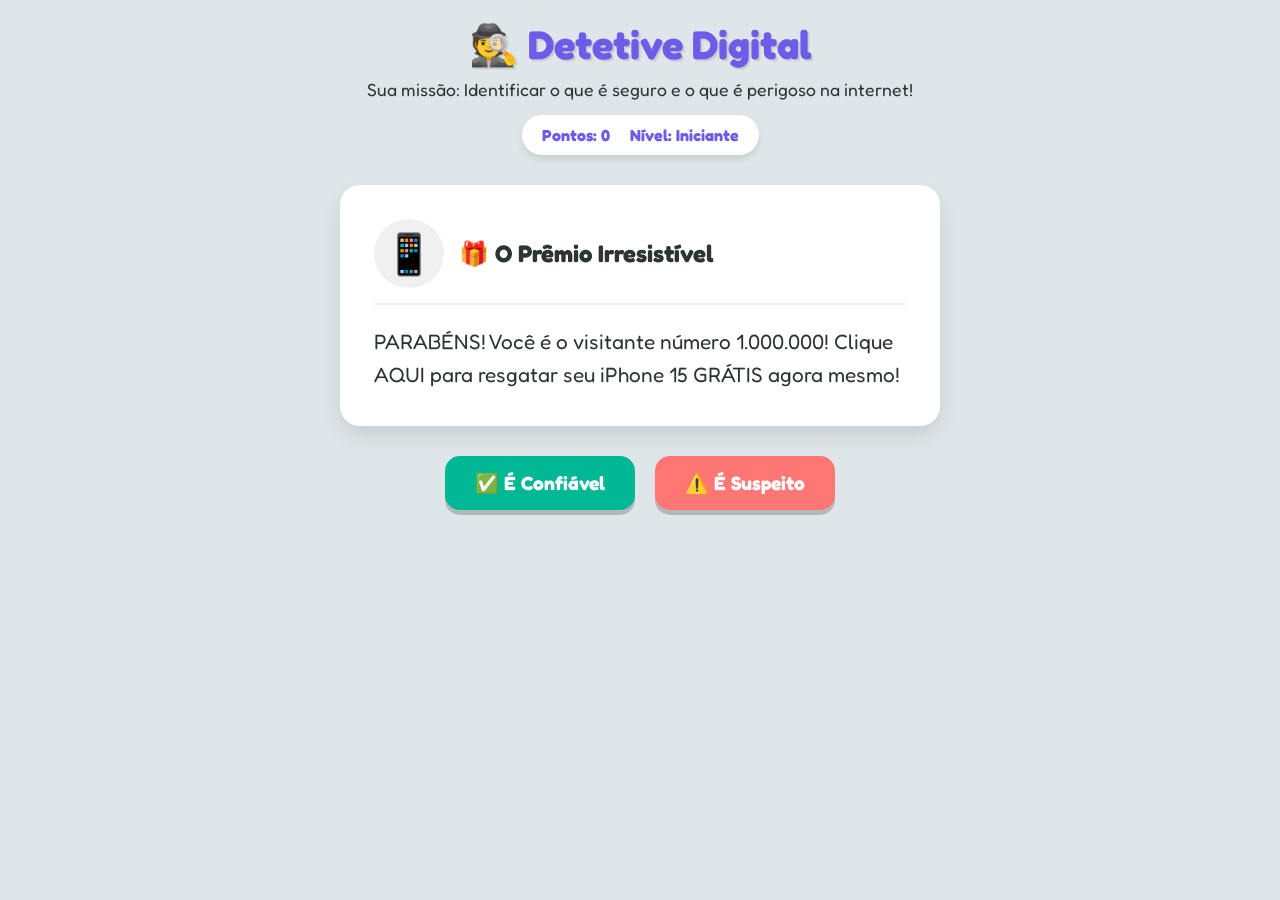
==== detetive.html @ c6eb9d75 "quiz" ====
<!DOCTYPE html>
<html lang="pt-BR">
<head>
    <meta charset="UTF-8">
    <meta name="viewport" content="width=device-width, initial-scale=1.0">
    <title>Detetive Digital - 5º Ano</title>
    <link rel="stylesheet" href="style.css">
    <link href="https://fonts.googleapis.com/css2?family=Fredoka:wght@400;600&display=swap" rel="stylesheet">
</head>
<body>
    <div class="container">
        <header>
            <h1>🕵️ Detetive Digital</h1>
            <p>Sua missão: Identificar o que é seguro e o que é perigoso na internet!</p>
            <div class="score-board">
                <span>Pontos: <span id="score">0</span></span>
                <span>Nível: <span id="level">Iniciante</span></span>
            </div>
        </header>

        <main id="game-area">
            <div class="card-container">
                <div class="card" id="current-card">
                    <!-- O conteúdo do cenário será inserido aqui pelo JS -->
                    <div class="card-header">
                        <span class="icon">📱</span>
                        <h2 id="card-title">Título do Post</h2>
                    </div>
                    <div class="card-body">
                        <p id="card-content">Carregando missão...</p>
                    </div>
                </div>
            </div>

            <div class="actions">
                <button id="btn-trust" class="btn btn-trust">✅ É Confiável</button>
                <button id="btn-suspect" class="btn btn-suspect">⚠️ É Suspeito</button>
            </div>

            <div id="feedback" class="feedback hidden">
                <h3 id="feedback-title"></h3>
                <p id="feedback-message"></p>
                <button id="btn-next" class="btn btn-next">Próxima Missão ➡️</button>
            </div>
        </main>
    </div>

    <script src="script.js"></script>
</body>
</html>
---- style.css ----
:root {
    --primary-color: #6C5CE7;
    --secondary-color: #00CEC9;
    --success-color: #00B894;
    --danger-color: #FF7675;
    --background-color: #DFE6E9;
    --card-bg: #FFFFFF;
    --text-color: #2D3436;
}

* {
    box-sizing: border-box;
    margin: 0;
    padding: 0;
}

body {
    font-family: 'Fredoka', sans-serif;
    background-color: var(--background-color);
    color: var(--text-color);
    display: flex;
    justify-content: center;
    min-height: 100vh;
    padding: 20px;
}

.container {
    width: 100%;
    max-width: 600px;
    background-color: transparent;
}

header {
    text-align: center;
    margin-bottom: 30px;
}

header h1 {
    font-size: 2.5rem;
    color: var(--primary-color);
    margin-bottom: 10px;
    text-shadow: 2px 2px 0px rgba(0,0,0,0.1);
}

header p {
    font-size: 1.1rem;
    margin-bottom: 15px;
}

.score-board {
    background: var(--card-bg);
    padding: 10px 20px;
    border-radius: 50px;
    display: inline-flex;
    gap: 20px;
    box-shadow: 0 4px 6px rgba(0,0,0,0.1);
    font-weight: bold;
    color: var(--primary-color);
}

.card {
    background: var(--card-bg);
    border-radius: 20px;
    padding: 30px;
    box-shadow: 0 10px 20px rgba(0,0,0,0.1);
    margin-bottom: 30px;
    border: 4px solid transparent;
    transition: transform 0.3s ease;
}

.card:hover {
    transform: translateY(-5px);
}

.card-header {
    display: flex;
    align-items: center;
    gap: 15px;
    margin-bottom: 20px;
    border-bottom: 2px solid #f0f0f0;
    padding-bottom: 15px;
}

.icon {
    font-size: 2.5rem;
    background: #f0f0f0;
    padding: 10px;
    border-radius: 50%;
}

.card-body p {
    font-size: 1.3rem;
    line-height: 1.6;
}

.actions {
    display: flex;
    gap: 20px;
    justify-content: center;
}

.btn {
    padding: 15px 30px;
    border: none;
    border-radius: 15px;
    font-size: 1.2rem;
    font-family: 'Fredoka', sans-serif;
    font-weight: bold;
    cursor: pointer;
    transition: all 0.2s;
    box-shadow: 0 5px 0 rgba(0,0,0,0.2);
}

.btn:active {
    transform: translateY(5px);
    box-shadow: none;
}

.btn-trust {
    background-color: var(--success-color);
    color: white;
}

.btn-suspect {
    background-color: var(--danger-color);
    color: white;
}

.feedback {
    margin-top: 30px;
    background: white;
    padding: 20px;
    border-radius: 15px;
    text-align: center;
    animation: slideUp 0.5s ease;
    border: 3px solid var(--primary-color);
}

.feedback.hidden {
    display: none;
}

.feedback h3 {
    margin-bottom: 10px;
    font-size: 1.5rem;
}

.feedback p {
    font-size: 1.1rem;
    margin-bottom: 20px;
}

.btn-next {
    background-color: var(--primary-color);
    color: white;
    width: 100%;
}

@keyframes slideUp {
    from { opacity: 0; transform: translateY(20px); }
    to { opacity: 1; transform: translateY(0); }
}

/* Estilos para o Menu Principal */
.menu-grid {
    display: grid;
    grid-template-columns: repeat(auto-fit, minmax(250px, 1fr));
    gap: 20px;
    margin-top: 40px;
}

.menu-card {
    background: var(--card-bg);
    padding: 30px;
    border-radius: 20px;
    text-align: center;
    cursor: pointer;
    transition: transform 0.3s, box-shadow 0.3s;
    text-decoration: none;
    color: var(--text-color);
    border: 3px solid transparent;
}

.menu-card:hover {
    transform: translateY(-10px);
    box-shadow: 0 15px 30px rgba(0,0,0,0.15);
    border-color: var(--primary-color);
}

.menu-icon {
    font-size: 4rem;
    margin-bottom: 15px;
    display: block;
}

.menu-card h2 {
    color: var(--primary-color);
    margin-bottom: 10px;
}

/* Estilos Específicos para o Guardião da Senha */
.fortress-container {
    text-align: center;
    margin-bottom: 30px;
}

.fortress {
    background: white;
    padding: 40px;
    border-radius: 50%;
    width: 200px;
    height: 200px;
    margin: 0 auto;
    display: flex;
    flex-direction: column;
    justify-content: center;
    align-items: center;
    border: 8px solid #dfe6e9;
    transition: all 0.5s ease;
}

.fortress-emoji {
    font-size: 4rem;
    margin-bottom: 10px;
}

/* Níveis da Fortaleza */
.fortress.level-0 { border-color: var(--danger-color); background-color: #ffeaa7; }
.fortress.level-1 { border-color: #fdcb6e; background-color: #fff; }
.fortress.level-2 { border-color: #0984e3; background-color: #e3f2fd; }
.fortress.level-3 { border-color: #6c5ce7; background-color: #ede7f6; }
.fortress.level-4 { border-color: var(--success-color); background-color: #e8f5e9; box-shadow: 0 0 30px var(--success-color); }

.input-area {
    background: white;
    padding: 20px;
    border-radius: 15px;
    margin-bottom: 20px;
    text-align: center;
}

.input-area input {
    width: 100%;
    padding: 15px;
    font-size: 1.5rem;
    border: 2px solid #dfe6e9;
    border-radius: 10px;
    margin-top: 10px;
    font-family: monospace;
    text-align: center;
}

.input-area input:focus {
    border-color: var(--primary-color);
    outline: none;
}

.feedback-panel {
    background: white;
    padding: 20px;
    border-radius: 15px;
}

.feedback-panel ul {
    list-style: none;
    text-align: left;
    margin: 15px 0;
}

.feedback-panel li {
    margin-bottom: 8px;
    color: #636e72;
    font-size: 0.9rem;
}

.feedback-panel li.valid {
    color: var(--success-color);
    font-weight: bold;
}

.strength-meter {
    height: 10px;
    background: #dfe6e9;
    border-radius: 5px;
    margin: 15px 0;
    overflow: hidden;
}

.strength-bar {
    height: 100%;
    width: 0%;
    background: var(--danger-color);
    transition: width 0.3s, background-color 0.3s;
}

.btn-secondary {
    background-color: #b2bec3;
    color: white;
    padding: 10px 20px;
    font-size: 1rem;
}

/* Estilos para RPG (Pare, Olhe, Poste) */
.rpg-container {
    max-width: 700px;
    margin: 0 auto;
}

.scene-card {
    background: white;
    padding: 30px;
    border-radius: 20px;
    box-shadow: 0 10px 20px rgba(0,0,0,0.1);
    margin-bottom: 20px;
    text-align: center;
}

.scene-icon {
    font-size: 4rem;
    margin-bottom: 15px;
    background: #f0f0f0;
    width: 100px;
    height: 100px;
    line-height: 100px;
    border-radius: 50%;
    margin: 0 auto 20px;
}

.options-grid {
    display: grid;
    gap: 15px;
}

.btn-option {
    background: white;
    color: var(--text-color);
    border: 3px solid #dfe6e9;
    text-align: left;
    transition: all 0.2s;
    font-size: 1.1rem;
    padding: 20px;
}

.btn-option:hover {
    border-color: var(--primary-color);
    background: #f8f9fa;
    transform: translateX(5px);
}

.modal {
    position: fixed;
    top: 0;
    left: 0;
    width: 100%;
    height: 100%;
    background: rgba(0,0,0,0.5);
    display: flex;
    justify-content: center;
    align-items: center;
    padding: 20px;
    z-index: 1000;
}

.modal-content {
    background: white;
    padding: 40px;
    border-radius: 20px;
    max-width: 500px;
    text-align: center;
    box-shadow: 0 20px 40px rgba(0,0,0,0.2);
    animation: popIn 0.3s cubic-bezier(0.175, 0.885, 0.32, 1.275);
}

@keyframes popIn {
    from { transform: scale(0.8); opacity: 0; }
    to { transform: scale(1); opacity: 1; }
}

/* Estilos para Perfil (Quem é Quem) */
.profile-card-container {
    display: flex;
    justify-content: center;
    margin-bottom: 30px;
}

.profile-card {
    background: white;
    border-radius: 20px;
    overflow: hidden;
    width: 100%;
    max-width: 400px;
    box-shadow: 0 10px 25px rgba(0,0,0,0.1);
}

.profile-header {
    background: linear-gradient(135deg, var(--primary-color), var(--secondary-color));
    padding: 30px 20px;
    text-align: center;
    color: white;
}

.avatar {
    font-size: 5rem;
    background: white;
    width: 120px;
    height: 120px;
    line-height: 120px;
    border-radius: 50%;
    margin: 0 auto 15px;
    border: 5px solid rgba(255,255,255,0.5);
}

.profile-info h2 {
    margin-bottom: 5px;
    font-size: 1.5rem;
}

.profile-info p {
    font-size: 0.9rem;
    opacity: 0.9;
    font-style: italic;
}

.profile-details {
    padding: 20px;
}

.profile-details p {
    border-bottom: 1px solid #f0f0f0;
    padding: 10px 0;
    display: flex;
    justify-content: space-between;
}

.profile-details p:last-child {
    border-bottom: none;
    display: block;
    margin-top: 10px;
}
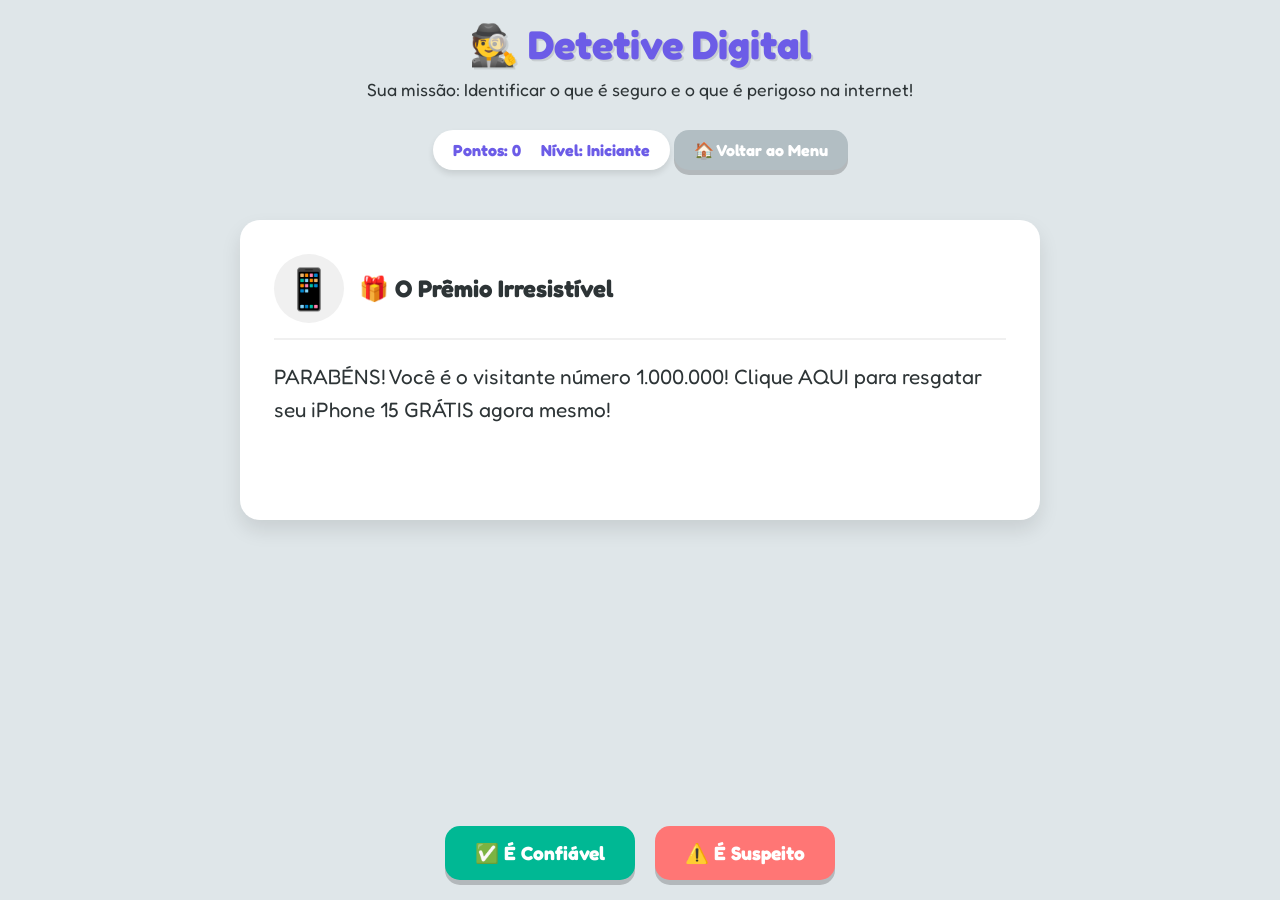
==== commit 95b89617: "jogo" ====
--- a/detetive.html
+++ b/detetive.html
@@ -3,6 +3,8 @@
 <head>
     <meta charset="UTF-8">
     <meta name="viewport" content="width=device-width, initial-scale=1.0">
+    <meta name="description" content="Detetive Digital: Descubra o que é seguro e o que é golpe na internet neste jogo educativo.">
+    <link rel="icon" type="image/avif" href="icon.avif">
     <title>Detetive Digital - 5º Ano</title>
     <link rel="stylesheet" href="style.css">
     <link href="https://fonts.googleapis.com/css2?family=Fredoka:wght@400;600&display=swap" rel="stylesheet">
@@ -16,6 +18,7 @@
                 <span>Pontos: <span id="score">0</span></span>
                 <span>Nível: <span id="level">Iniciante</span></span>
             </div>
+            <button onclick="window.location.href='index.html'" class="btn btn-secondary" style="margin-top: 10px;">🏠 Voltar ao Menu</button>
         </header>
 
         <main id="game-area">
@@ -38,9 +41,11 @@
             </div>
 
             <div id="feedback" class="feedback hidden">
-                <h3 id="feedback-title"></h3>
-                <p id="feedback-message"></p>
-                <button id="btn-next" class="btn btn-next">Próxima Missão ➡️</button>
+                <div class="feedback-content">
+                    <h3 id="feedback-title"></h3>
+                    <p id="feedback-message"></p>
+                    <button id="btn-next" class="btn btn-next">Próxima Missão ➡️</button>
+                </div>
             </div>
         </main>
     </div>
--- a/style.css
+++ b/style.css
@@ -26,8 +26,10 @@
 
 .container {
     width: 100%;
-    max-width: 600px;
+    max-width: 800px;
     background-color: transparent;
+    display: flex;
+    flex-direction: column;
 }
 
 header {
@@ -56,6 +58,73 @@
     box-shadow: 0 4px 6px rgba(0,0,0,0.1);
     font-weight: bold;
     color: var(--primary-color);
+    font-size: 1rem;
+}
+
+/* Área principal */
+main {
+    flex: 1;
+    display: flex;
+    flex-direction: column;
+}
+
+/* Menu Grid */
+.menu-grid {
+    display: grid;
+    grid-template-columns: repeat(auto-fit, minmax(250px, 1fr));
+    gap: 20px;
+    align-content: start;
+}
+
+.menu-card {
+    background: var(--card-bg);
+    padding: 30px;
+    border-radius: 20px;
+    text-align: center;
+    cursor: pointer;
+    transition: transform 0.3s, box-shadow 0.3s;
+    text-decoration: none;
+    color: var(--text-color);
+    border: 3px solid transparent;
+    display: flex;
+    flex-direction: column;
+    justify-content: center;
+    align-items: center;
+    min-height: 250px;
+}
+
+.menu-card:hover {
+    transform: translateY(-5px);
+    box-shadow: 0 10px 20px rgba(0,0,0,0.15);
+    border-color: var(--primary-color);
+}
+
+.menu-icon {
+    font-size: 4rem;
+    margin-bottom: 15px;
+    display: block;
+}
+
+.menu-card h2 {
+    color: var(--primary-color);
+    margin-bottom: 10px;
+    font-size: 1.5rem;
+}
+
+.menu-card p {
+    font-size: 1rem;
+    display: -webkit-box;
+    -webkit-line-clamp: 3;
+    -webkit-box-orient: vertical;
+    overflow: hidden;
+}
+
+/* Cards Gerais (Detetive, etc) */
+.card-container {
+    flex: 1;
+    display: flex;
+    flex-direction: column;
+    margin-bottom: 20px;
 }
 
 .card {
@@ -63,13 +132,13 @@
     border-radius: 20px;
     padding: 30px;
     box-shadow: 0 10px 20px rgba(0,0,0,0.1);
-    margin-bottom: 30px;
     border: 4px solid transparent;
     transition: transform 0.3s ease;
-}
-
-.card:hover {
-    transform: translateY(-5px);
+    display: flex;
+    flex-direction: column;
+    height: auto;
+    min-height: 300px;
+    justify-content: space-between;
 }
 
 .card-header {
@@ -88,6 +157,11 @@
     border-radius: 50%;
 }
 
+.card-body {
+    flex: 1;
+    margin-bottom: 20px;
+}
+
 .card-body p {
     font-size: 1.3rem;
     line-height: 1.6;
@@ -97,6 +171,7 @@
     display: flex;
     gap: 20px;
     justify-content: center;
+    flex-wrap: wrap;
 }
 
 .btn {
@@ -112,7 +187,7 @@
 }
 
 .btn:active {
-    transform: translateY(5px);
+    transform: translateY(3px);
     box-shadow: none;
 }
 
@@ -127,13 +202,37 @@
 }
 
 .feedback {
-    margin-top: 30px;
-    background: white;
+    position: fixed;
+    top: 0;
+    left: 0;
+    width: 100%;
+    height: 100%;
+    background: rgba(0,0,0,0.5);
+    display: flex;
+    flex-direction: column;
+    justify-content: center;
+    align-items: center;
+    z-index: 2000;
+    margin: 0;
     padding: 20px;
-    border-radius: 15px;
-    text-align: center;
-    animation: slideUp 0.5s ease;
+    border: none;
+    border-radius: 0;
+    animation: fadeIn 0.3s ease;
+}
+
+.feedback-content {
+    background: white;
+    padding: 30px;
+    border-radius: 20px;
+    text-align: center;
     border: 3px solid var(--primary-color);
+    max-width: 500px;
+    width: 90%;
+    box-shadow: 0 20px 50px rgba(0,0,0,0.3);
+    animation: popIn 0.3s cubic-bezier(0.175, 0.885, 0.32, 1.275);
+    display: flex;
+    flex-direction: column;
+    gap: 15px;
 }
 
 .feedback.hidden {
@@ -141,75 +240,51 @@
 }
 
 .feedback h3 {
-    margin-bottom: 10px;
+    margin-bottom: 0;
     font-size: 1.5rem;
 }
 
 .feedback p {
     font-size: 1.1rem;
-    margin-bottom: 20px;
+    margin-bottom: 10px;
 }
 
 .btn-next {
     background-color: var(--primary-color);
     color: white;
-    width: 100%;
-}
-
-@keyframes slideUp {
+    width: auto;
+    min-width: 200px;
+    align-self: center;
+    margin-top: 10px;
+}
+
+@keyframes fadeIn {
+    from { opacity: 0; }
+    to { opacity: 1; }
+}
+
+@keyframes slideUp { /* Mantendo por compatibilidade se algo ainda usar */
     from { opacity: 0; transform: translateY(20px); }
     to { opacity: 1; transform: translateY(0); }
 }
 
-/* Estilos para o Menu Principal */
-.menu-grid {
-    display: grid;
-    grid-template-columns: repeat(auto-fit, minmax(250px, 1fr));
-    gap: 20px;
-    margin-top: 40px;
-}
-
-.menu-card {
-    background: var(--card-bg);
-    padding: 30px;
-    border-radius: 20px;
-    text-align: center;
-    cursor: pointer;
-    transition: transform 0.3s, box-shadow 0.3s;
-    text-decoration: none;
-    color: var(--text-color);
-    border: 3px solid transparent;
-}
-
-.menu-card:hover {
-    transform: translateY(-10px);
-    box-shadow: 0 15px 30px rgba(0,0,0,0.15);
-    border-color: var(--primary-color);
-}
-
-.menu-icon {
-    font-size: 4rem;
-    margin-bottom: 15px;
-    display: block;
-}
-
-.menu-card h2 {
-    color: var(--primary-color);
-    margin-bottom: 10px;
-}
-
-/* Estilos Específicos para o Guardião da Senha */
+/* Guardião da Senha */
 .fortress-container {
     text-align: center;
     margin-bottom: 30px;
+    flex: 1;
+    display: flex;
+    justify-content: center;
+    align-items: center;
+    min-height: 250px;
 }
 
 .fortress {
     background: white;
     padding: 40px;
     border-radius: 50%;
-    width: 200px;
-    height: 200px;
+    width: 250px;
+    height: 250px;
     margin: 0 auto;
     display: flex;
     flex-direction: column;
@@ -298,12 +373,17 @@
     color: white;
     padding: 10px 20px;
     font-size: 1rem;
-}
-
-/* Estilos para RPG (Pare, Olhe, Poste) */
+    margin-top: 15px !important;
+    margin-bottom: 20px; /* Adicionado margem inferior para evitar sobreposição */
+    display: inline-block;
+}
+
+/* RPG (Pare, Olhe, Poste) */
 .rpg-container {
-    max-width: 700px;
-    margin: 0 auto;
+    max-width: 100%;
+    display: flex;
+    flex-direction: column;
+    gap: 20px;
 }
 
 .scene-card {
@@ -311,8 +391,13 @@
     padding: 30px;
     border-radius: 20px;
     box-shadow: 0 10px 20px rgba(0,0,0,0.1);
-    margin-bottom: 20px;
-    text-align: center;
+    margin-bottom: 0;
+    text-align: center;
+    flex: 1;
+    display: flex;
+    flex-direction: column;
+    justify-content: center;
+    min-height: 200px;
 }
 
 .scene-icon {
@@ -339,6 +424,7 @@
     transition: all 0.2s;
     font-size: 1.1rem;
     padding: 20px;
+    border-radius: 15px;
 }
 
 .btn-option:hover {
@@ -348,27 +434,50 @@
 }
 
 .modal {
-    position: fixed;
-    top: 0;
-    left: 0;
+    margin-top: 20px;
+    background: transparent;
+    padding: 0;
     width: 100%;
-    height: 100%;
-    background: rgba(0,0,0,0.5);
-    display: flex;
-    justify-content: center;
-    align-items: center;
-    padding: 20px;
-    z-index: 1000;
+    position: static; /* Remove posição fixa */
+    height: auto;
+    display: block; /* Ou flex, dependendo do layout */
+    z-index: 1;
+}
+
+.modal.hidden {
+    display: none;
 }
 
 .modal-content {
     background: white;
-    padding: 40px;
+    padding: 30px;
     border-radius: 20px;
-    max-width: 500px;
-    text-align: center;
-    box-shadow: 0 20px 40px rgba(0,0,0,0.2);
-    animation: popIn 0.3s cubic-bezier(0.175, 0.885, 0.32, 1.275);
+    width: 100%;
+    max-width: 100%;
+    text-align: center;
+    box-shadow: 0 10px 20px rgba(0,0,0,0.1);
+    animation: slideUp 0.5s ease;
+    display: flex;
+    flex-direction: column;
+    gap: 15px;
+    border: 3px solid var(--primary-color);
+}
+
+.modal-content h2 {
+    margin-bottom: 0;
+    color: var(--primary-color);
+}
+
+.modal-content p {
+    font-size: 1.2rem;
+    margin-bottom: 10px;
+}
+
+.modal-content .btn-next {
+    margin-top: auto;
+    align-self: center;
+    width: auto;
+    min-width: 200px;
 }
 
 @keyframes popIn {
@@ -376,11 +485,12 @@
     to { transform: scale(1); opacity: 1; }
 }
 
-/* Estilos para Perfil (Quem é Quem) */
+/* Perfil (Quem é Quem) */
 .profile-card-container {
     display: flex;
     justify-content: center;
-    margin-bottom: 30px;
+    margin-bottom: 20px;
+    flex: 1;
 }
 
 .profile-card {
@@ -390,11 +500,13 @@
     width: 100%;
     max-width: 400px;
     box-shadow: 0 10px 25px rgba(0,0,0,0.1);
+    display: flex;
+    flex-direction: column;
 }
 
 .profile-header {
     background: linear-gradient(135deg, var(--primary-color), var(--secondary-color));
-    padding: 30px 20px;
+    padding: 30px;
     text-align: center;
     color: white;
 }
@@ -423,6 +535,10 @@
 
 .profile-details {
     padding: 20px;
+    flex: 1;
+    display: flex;
+    flex-direction: column;
+    justify-content: center;
 }
 
 .profile-details p {
@@ -430,6 +546,7 @@
     padding: 10px 0;
     display: flex;
     justify-content: space-between;
+    font-size: 1rem;
 }
 
 .profile-details p:last-child {
@@ -437,3 +554,49 @@
     display: block;
     margin-top: 10px;
 }
+
+/* Media Queries para Mobile */
+@media (max-width: 600px) {
+    body {
+        padding: 10px;
+    }
+    
+    header h1 {
+        font-size: 2rem;
+    }
+    
+    .menu-grid {
+        grid-template-columns: 1fr;
+    }
+    
+    .fortress {
+        width: 150px;
+        height: 150px;
+        padding: 20px;
+    }
+    
+    .fortress-emoji {
+        font-size: 3rem;
+    }
+    
+    .avatar {
+        width: 100px;
+        height: 100px;
+        line-height: 100px;
+        font-size: 3rem;
+    }
+    
+    .card, .scene-card, .profile-header {
+        padding: 20px;
+    }
+    
+    .btn {
+        width: 100%;
+        margin-bottom: 10px;
+    }
+    
+    .actions {
+        flex-direction: column;
+        gap: 10px;
+    }
+}
